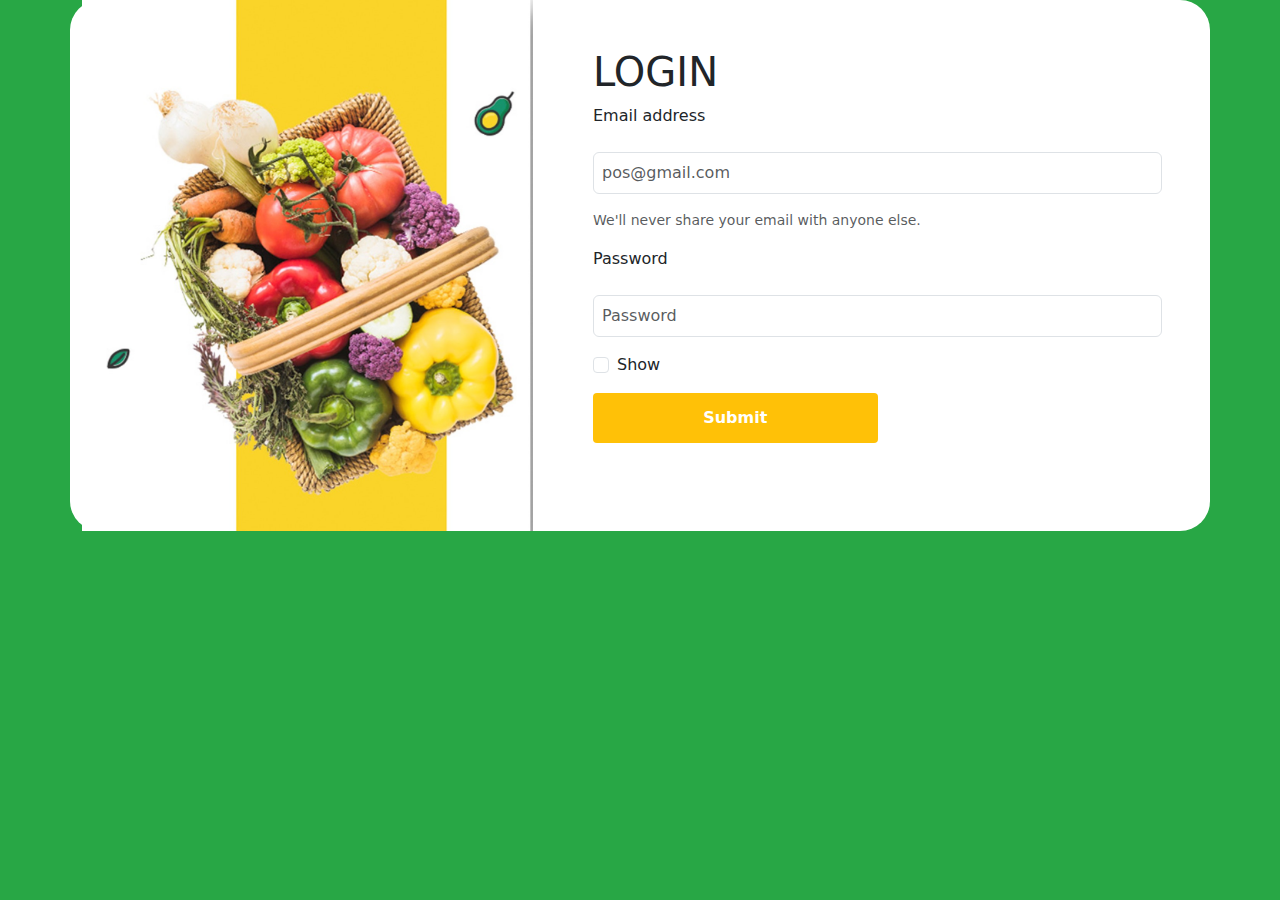
==== index.html @ f7419f70 "add login page" ====
<!DOCTYPE html>
<html lang="en">
<head>
    <meta charset="UTF-8">
    <title>POS System</title>
    <meta name="viewport" content="width=device-width, initial-scale=1.0">
    <link rel="stylesheet" href="assets/bootstrap-5.3.1-dist/css/bootstrap.min.css">
    <link rel="stylesheet" href="assets/css/style.css">
</head>
<body>
<!--<section class="login-page">-->
<!--    <div class="img1"></div>-->
<!--    <div class="login-form"></div>-->
<!--    <form>-->
<!--        <div class="mb-3">-->
<!--            <label for="exampleInputEmail1" class="form-label">Email address</label>-->
<!--            <input type="email" class="form-control" id="exampleInputEmail1" aria-describedby="emailHelp">-->
<!--            <div id="emailHelp" class="form-text">We'll never share your email with anyone else.</div>-->
<!--        </div>-->
<!--        <div class="mb-3">-->
<!--            <label for="exampleInputPassword1" class="form-label">Password</label>-->
<!--            <input type="password" class="form-control" id="exampleInputPassword1">-->
<!--        </div>-->
<!--        <div class="mb-3 form-check">-->
<!--            <input type="checkbox" class="form-check-input" id="exampleCheck1">-->
<!--            <label class="form-check-label" for="exampleCheck1">Check me out</label>-->
<!--        </div>-->
<!--        <button type="submit" class="btn btn-primary">Submit</button>-->
<!--    </form>-->
<!--</section>-->
<section class="form">
    <div class="container">
        <div class="row">
            <div class="col-lg-5">
                <img src="assets/img/login-img.jpg" class="img-fluid" alt="">

            </div>
            <div class="col-lg-7 px-5 pt-5">

                <h1>LOGIN</h1>
                <form>
                    <div class="mb-3">
                        <label for="exampleInputEmail1" class="form-label">Email address</label>
                        <input type="email" class="form-control my-3 p-2" id="exampleInputEmail1" placeholder="pos@gmail.com" aria-describedby="emailHelp">
                        <div id="emailHelp" class="form-text">We'll never share your email with anyone else.</div>
                    </div>
                    <div class="mb-3">
                        <label for="exampleInputPassword1" class="form-label">Password</label>
                        <input type="password" class="form-control my-3 p-2" id="exampleInputPassword1" placeholder="Password">
                    </div>
                    <div class="mb-3 form-check">
                        <input type="checkbox" class="form-check-input" id="exampleCheck1">
                        <label class="form-check-label" for="exampleCheck1">Show</label>
                    </div>
                    <button type="submit" class="btn btn-primary" id="login">Submit</button>
                </form>

            </div>
        </div>
    </div>


</section>

<script src="assets/bootstrap-5.3.1-dist/js/bootstrap.min.js"></script>

</body>
</html>
---- assets/css/style.css ----
/*.login-page{*/
/*    width: 100%;*/
/*    height: 100vh;*/
/*    display: flex;*/
/*    justify-content: center;*/
/*    align-items: center;*/
/*}*/
/*.img1{*/
/*    background-image: url('../img/login-img.jpg');*/
/*    width:50%;*/
/*    height: 100%;*/
/*    background-position: center;*/
/*    background-size: cover;*/
/*}*/
/*.login-form{*/
/*    width: 50%;*/
/*}*/
/*.mb-3{*/
/*    display: flex;*/
/*    justify-content: center;*/
/*}*/
*{
    padding: 0;
    margin: 0;
    box-sizing: border-box;
}
body{
    background: #28A745;
}


.row{
    background: white;
    border-radius: 30px;

}
#login{
    border: none;
    outline: none;
    height: 50px;
    width: 50%;
    background-color: #FFC107;
    color: white;
    border-radius: 4px;
    font-weight: bold;
}
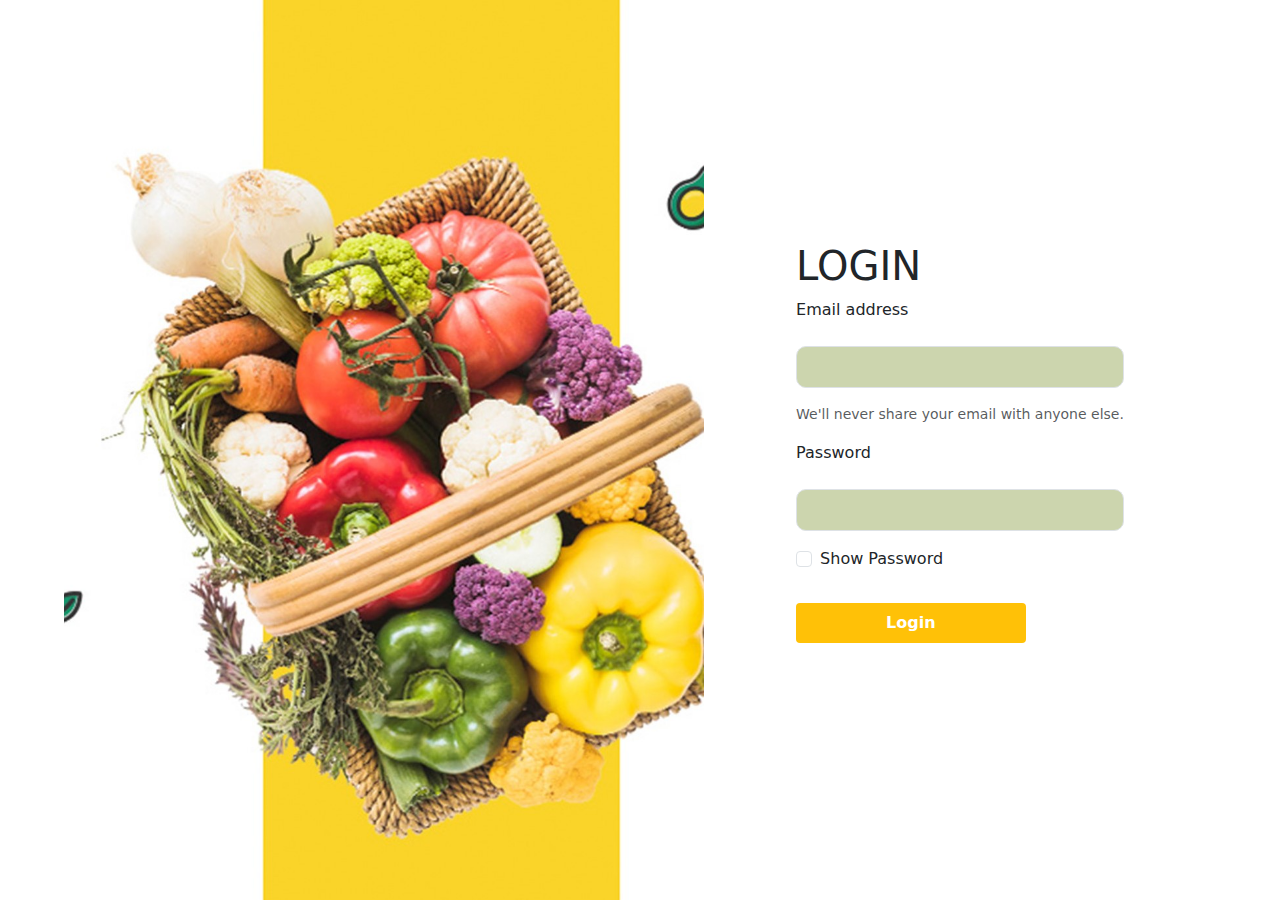
==== commit 8878fc67: "add section" ====
--- a/index.html
+++ b/index.html
@@ -8,59 +8,62 @@
     <link rel="stylesheet" href="assets/css/style.css">
 </head>
 <body>
-<!--<section class="login-page">-->
-<!--    <div class="img1"></div>-->
-<!--    <div class="login-form"></div>-->
-<!--    <form>-->
-<!--        <div class="mb-3">-->
-<!--            <label for="exampleInputEmail1" class="form-label">Email address</label>-->
-<!--            <input type="email" class="form-control" id="exampleInputEmail1" aria-describedby="emailHelp">-->
-<!--            <div id="emailHelp" class="form-text">We'll never share your email with anyone else.</div>-->
+<section class="login-page">
+    <div class="img1"></div>
+    <div class="right">
+
+    <form class="form">
+        <h1>LOGIN</h1>
+        <div class="mb-3">
+            <label for="exampleInputEmail1" class="form-label">Email address</label>
+            <input type="email" class="form-control my-3 p-2 text" id="exampleInputEmail1" aria-describedby="emailHelp">
+            <div id="emailHelp" class="form-text">We'll never share your email with anyone else.</div>
+        </div>
+        <div class="mb-3">
+            <label for="exampleInputPassword1" class="form-label">Password</label>
+            <input type="password" class="form-control my-3 p-2 text" id="exampleInputPassword1">
+        </div>
+        <div class="mb-3 form-check">
+            <input type="checkbox" class="form-check-input" id="exampleCheck1">
+            <label class="form-check-label" for="exampleCheck1">Show Password</label>
+        </div>
+        <button type="submit" class="btn btn-primary my-3 p-2" id="login-btn">Login</button>
+    </form>
+    </div>
+</section>
+<!--<section class="form">-->
+<!--    <div class="container">-->
+<!--        <div class="row">-->
+<!--            <div class="col-lg-5">-->
+<!--                <img src="assets/img/login-img.jpg" class="img-fluid" alt="">-->
+
+<!--            </div>-->
+<!--            <div class="col-lg-7 px-5 pt-5">-->
+
+<!--                <h1>LOGIN</h1>-->
+<!--                <form>-->
+<!--                    <div class="mb-3">-->
+<!--                        <label for="exampleInputEmail1" class="form-label">Email address</label>-->
+<!--                        <input type="email" class="form-control my-3 p-2" id="exampleInputEmail1" placeholder="pos@gmail.com" aria-describedby="emailHelp">-->
+<!--                        <div id="emailHelp" class="form-text">We'll never share your email with anyone else.</div>-->
+<!--                    </div>-->
+<!--                    <div class="mb-3">-->
+<!--                        <label for="exampleInputPassword1" class="form-label">Password</label>-->
+<!--                        <input type="password" class="form-control my-3 p-2" id="exampleInputPassword1" placeholder="Password">-->
+<!--                    </div>-->
+<!--                    <div class="mb-3 form-check">-->
+<!--                        <input type="checkbox" class="form-check-input" id="exampleCheck1">-->
+<!--                        <label class="form-check-label" for="exampleCheck1">Show</label>-->
+<!--                    </div>-->
+<!--                    <button type="submit" class="btn btn-primary" id="login">Submit</button>-->
+<!--                </form>-->
+
+<!--            </div>-->
 <!--        </div>-->
-<!--        <div class="mb-3">-->
-<!--            <label for="exampleInputPassword1" class="form-label">Password</label>-->
-<!--            <input type="password" class="form-control" id="exampleInputPassword1">-->
-<!--        </div>-->
-<!--        <div class="mb-3 form-check">-->
-<!--            <input type="checkbox" class="form-check-input" id="exampleCheck1">-->
-<!--            <label class="form-check-label" for="exampleCheck1">Check me out</label>-->
-<!--        </div>-->
-<!--        <button type="submit" class="btn btn-primary">Submit</button>-->
-<!--    </form>-->
-<!--</section>-->
-<section class="form">
-    <div class="container">
-        <div class="row">
-            <div class="col-lg-5">
-                <img src="assets/img/login-img.jpg" class="img-fluid" alt="">
-
-            </div>
-            <div class="col-lg-7 px-5 pt-5">
-
-                <h1>LOGIN</h1>
-                <form>
-                    <div class="mb-3">
-                        <label for="exampleInputEmail1" class="form-label">Email address</label>
-                        <input type="email" class="form-control my-3 p-2" id="exampleInputEmail1" placeholder="pos@gmail.com" aria-describedby="emailHelp">
-                        <div id="emailHelp" class="form-text">We'll never share your email with anyone else.</div>
-                    </div>
-                    <div class="mb-3">
-                        <label for="exampleInputPassword1" class="form-label">Password</label>
-                        <input type="password" class="form-control my-3 p-2" id="exampleInputPassword1" placeholder="Password">
-                    </div>
-                    <div class="mb-3 form-check">
-                        <input type="checkbox" class="form-check-input" id="exampleCheck1">
-                        <label class="form-check-label" for="exampleCheck1">Show</label>
-                    </div>
-                    <button type="submit" class="btn btn-primary" id="login">Submit</button>
-                </form>
-
-            </div>
-        </div>
-    </div>
+<!--    </div>-->
 
 
-</section>
+<!--</section>-->
 
 <script src="assets/bootstrap-5.3.1-dist/js/bootstrap.min.js"></script>
 
--- a/assets/css/style.css
+++ b/assets/css/style.css
@@ -1,46 +1,37 @@
-/*.login-page{*/
-/*    width: 100%;*/
-/*    height: 100vh;*/
-/*    display: flex;*/
-/*    justify-content: center;*/
-/*    align-items: center;*/
-/*}*/
-/*.img1{*/
-/*    background-image: url('../img/login-img.jpg');*/
-/*    width:50%;*/
-/*    height: 100%;*/
-/*    background-position: center;*/
-/*    background-size: cover;*/
-/*}*/
-/*.login-form{*/
-/*    width: 50%;*/
-/*}*/
-/*.mb-3{*/
-/*    display: flex;*/
-/*    justify-content: center;*/
-/*}*/
-*{
-    padding: 0;
-    margin: 0;
-    box-sizing: border-box;
+.login-page{
+    width: 100%;
+    height: 100vh;
+    display: flex;
+    justify-content: center;
+    align-items: center;
 }
-body{
-    background: #28A745;
+.img1{
+    background-image: url('../img/login-img.jpg');
+    width:50%;
+    height: 100%;
+    background-position: center;
+    background-size: cover;
 }
+.right{
+    width:40%;
+    height: 100%;
+    display: flex;
+    justify-content: center;
+    align-items: center;
 
 
-.row{
-    background: white;
-    border-radius: 30px;
-
 }
-#login{
+.text{
+    background: #ccd5ae;
+    border-radius: 10px;
+}
+#login-btn{
     border: none;
     outline: none;
-    height: 50px;
-    width: 50%;
+    height: 40px;
+    width: 70%;
     background-color: #FFC107;
     color: white;
     border-radius: 4px;
     font-weight: bold;
-}+}
